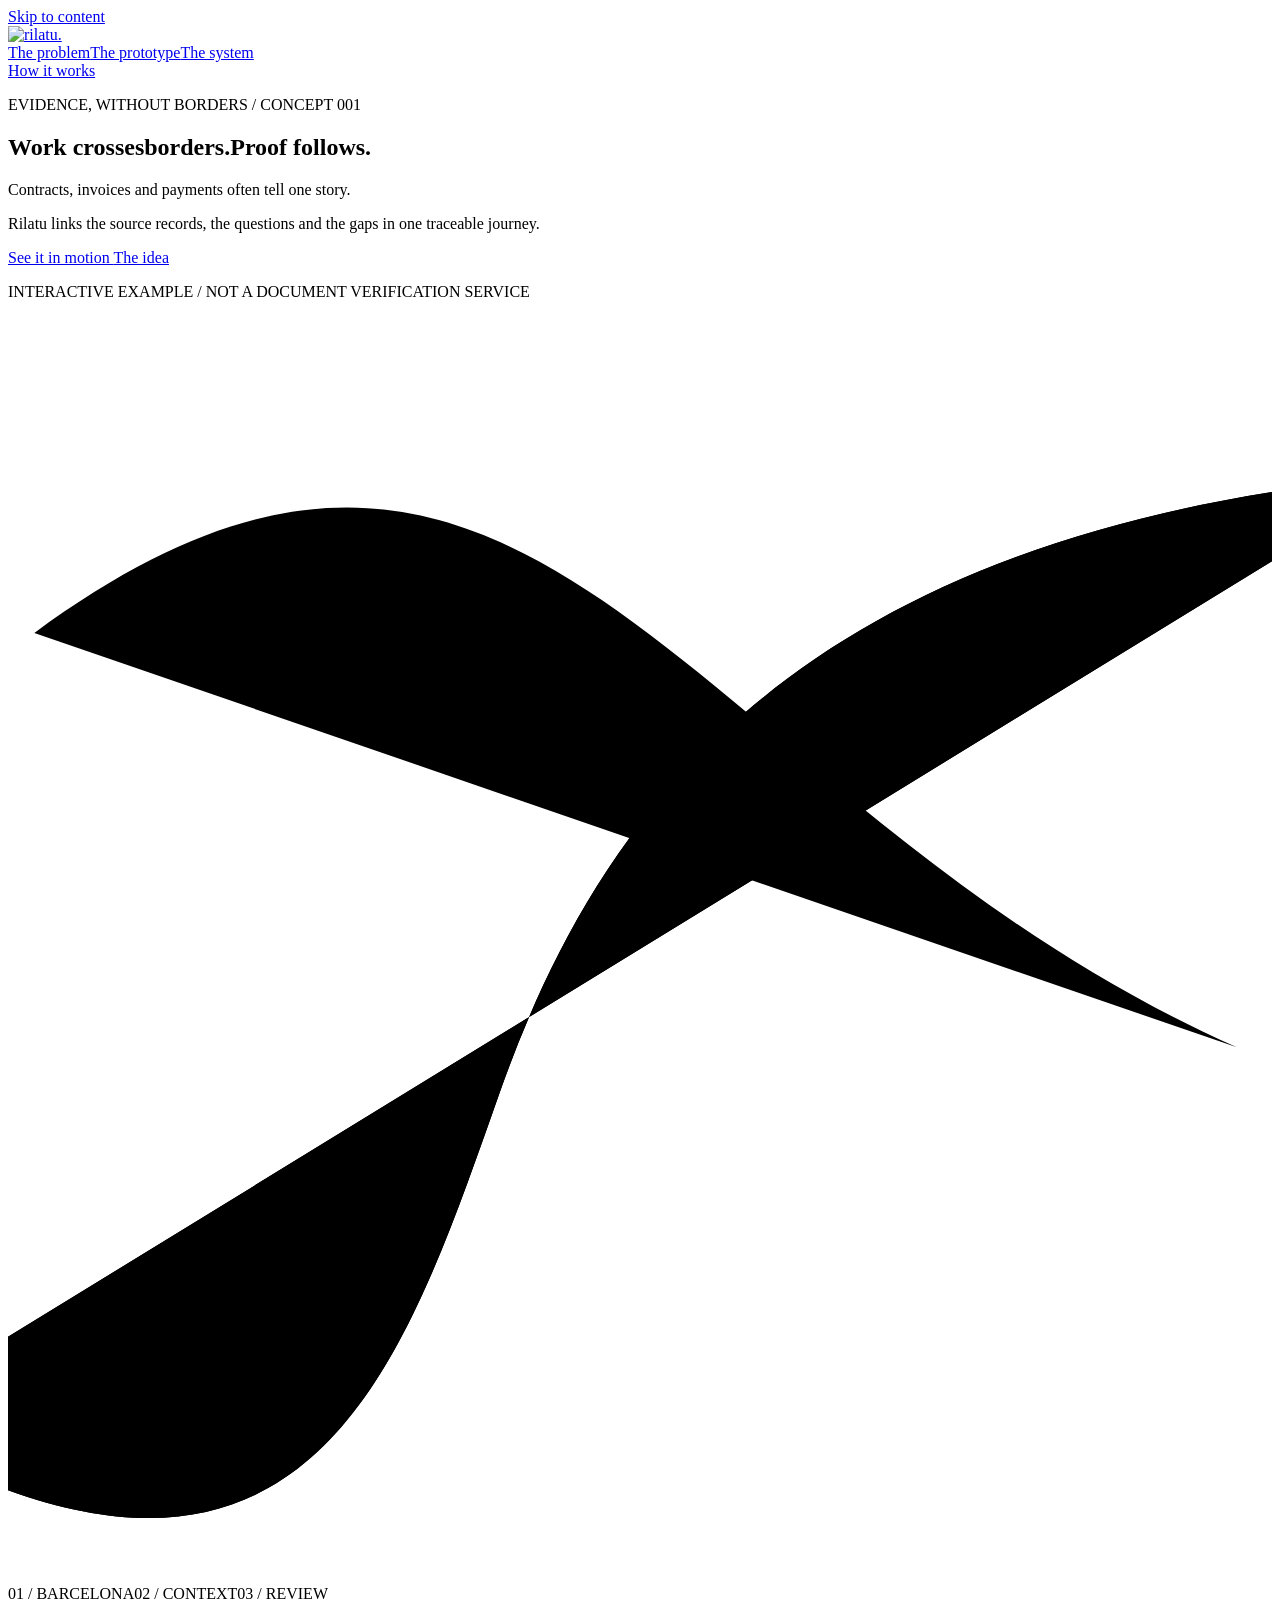
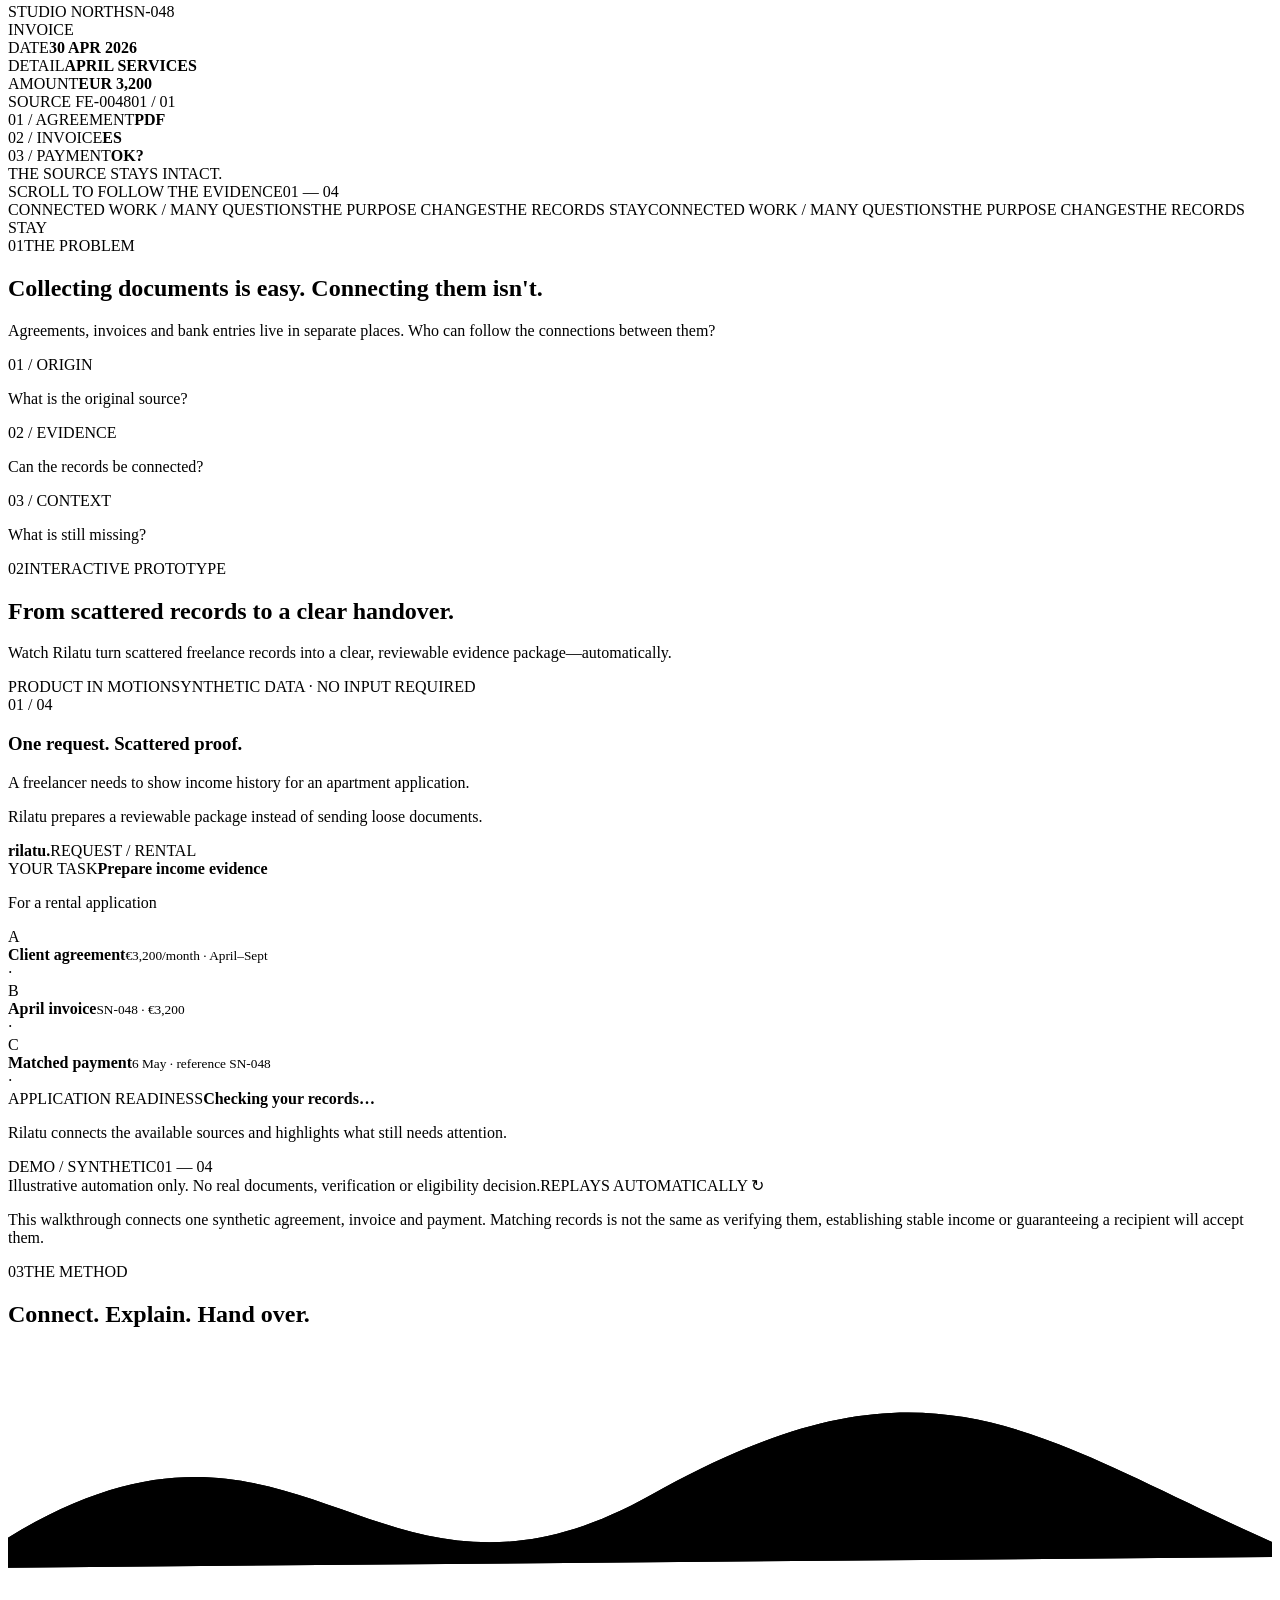
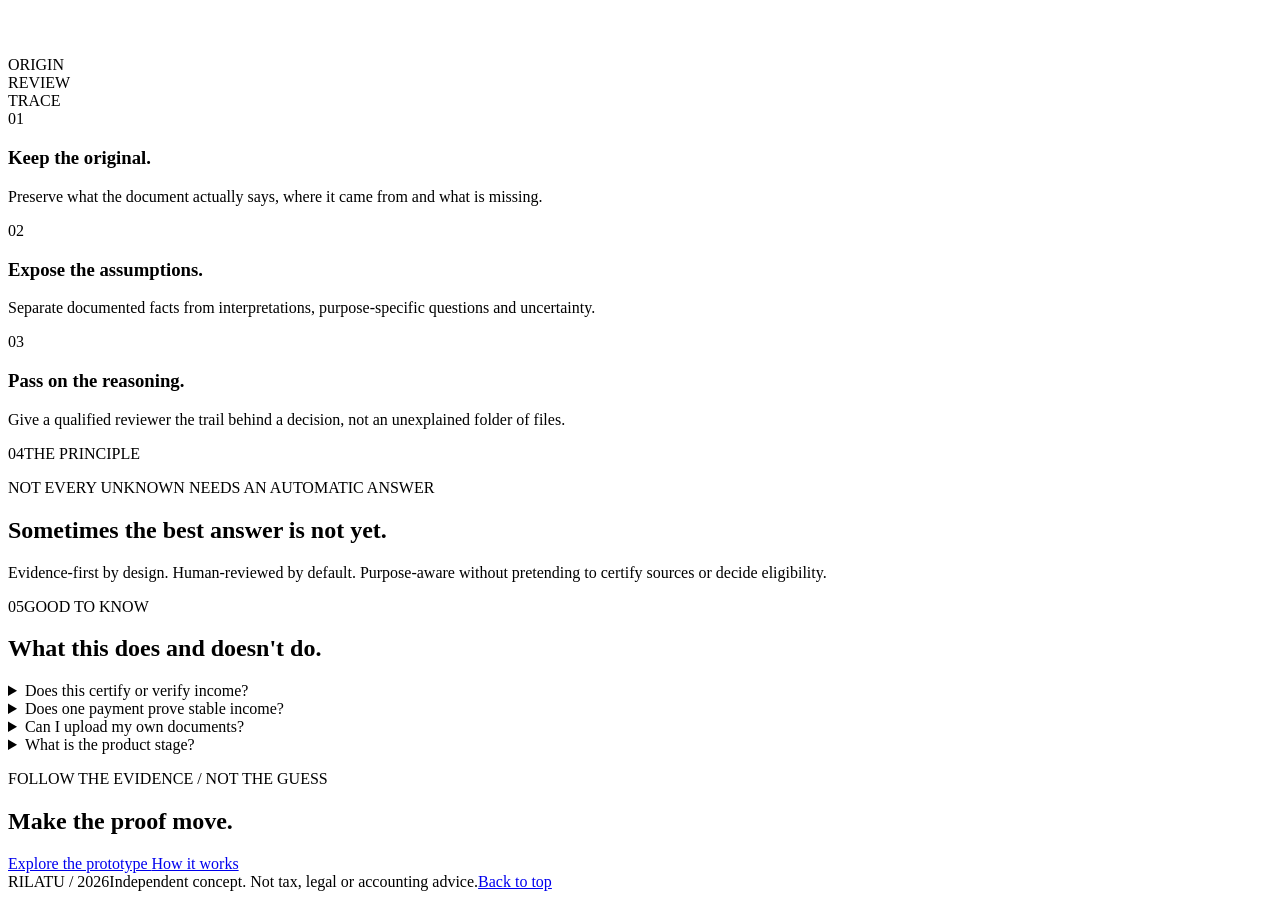
==== index.html @ 40eb8719 "Remove internal research wording from public-facing interface while retaining demo disclosures" ====
<!doctype html>
<html lang="en">
<head>
<meta charset="utf-8">
<meta name="viewport" content="width=device-width,initial-scale=1">
<meta name="theme-color" content="#f3eee6">
<meta name="description" content="Rilatu links a freelance contract, invoice and payment to the questions they can support. Explore an interactive, synthetic evidence journey.">
<meta name="color-scheme" content="light">
<meta property="og:type" content="website">
<meta property="og:title" content="Rilatu — Proof should travel.">
<meta property="og:description" content="Contracts, invoices and payments connect into one traceable work history.">
<meta property="og:image" content="https://dokarpov.github.io/rilatu/og-cover.svg?v=geometric-2">
<meta property="og:url" content="https://dokarpov.github.io/rilatu/">
<meta name="twitter:card" content="summary_large_image">
<link rel="canonical" href="https://dokarpov.github.io/rilatu/">
<link rel="icon" type="image/svg+xml" href="favicon.svg?v=geometric-2">
<link rel="manifest" href="site.webmanifest">
<link rel="preconnect" href="https://fonts.googleapis.com">
<link rel="preconnect" href="https://fonts.gstatic.com" crossorigin>
<link href="https://fonts.googleapis.com/css2?family=Archivo:wght@400;500;600;700;800;900&display=swap" rel="stylesheet">
<link rel="stylesheet" href="styles.css?v=vector-1"><link rel="stylesheet" href="film.css">
<script type="application/ld+json">{"@context":"https://schema.org","@type":"WebSite","name":"Rilatu","url":"https://dokarpov.github.io/rilatu/","inLanguage":"en","description":"Interactive synthetic example of connected freelance work evidence."}</script>
<script src="script.js?v=vector-1" defer></script><script src="film.js" defer></script>
<title>Rilatu — Proof should travel.</title>
</head>
<body>
<a class="skip" href="#main">Skip to content</a>
<header class="site-header" id="top">
  <div class="container nav-inner">
    <a class="wordmark" href="#top" aria-label="Rilatu home"><img class="brand-wordmark" src="rilatu-logo.svg?v=geometric-2" width="152" height="43" alt="rilatu." decoding="async"></a>
    <nav class="desktop-nav" aria-label="Main navigation"><a href="#problem">The problem</a><a href="#demo">The prototype</a><a href="#method">The system</a></nav>
    <a class="nav-cta" href="#method">How it works <span class="arrow-icon" aria-hidden="true"></span></a>
  </div>
</header>

<main id="main">
  <section class="hero" aria-labelledby="hero-title">
    <div class="container hero-inner">
      <div class="hero-copy">
        <p class="eyebrow"><span class="dash"></span> EVIDENCE, WITHOUT BORDERS / CONCEPT 001</p>
        <h1 id="hero-title"><span class="hero-line"><span>Work crosses</span></span><span class="hero-line"><span>borders.</span></span><span class="hero-line tone"><span>Proof follows.</span></span></h1>
        <div class="hero-deck">
          <p>Contracts, invoices and payments often tell one story.</p>
          <p>Rilatu links the source records, the questions and the gaps in one traceable journey.</p>
        </div>
        <div class="hero-actions"><a class="solid-link" href="#demo">See it in motion <span class="arrow-icon" aria-hidden="true"></span></a><a class="under-link" href="#problem">The idea <span class="arrow-icon" aria-hidden="true"></span></a></div>
        <p class="concept-note">INTERACTIVE EXAMPLE / NOT A DOCUMENT VERIFICATION SERVICE</p>
      </div>
      <div class="hero-flight" aria-label="Illustration of agreement, invoice and payment records linked along a route">
        <svg class="flight-vector" viewBox="0 0 720 720" preserveAspectRatio="xMidYMid meet" aria-hidden="true"><path class="ghost-path" d="M-80 630 C 170 775 224 600 280 442 S 447 120 800 90"/><path class="animated-path" d="M-80 630 C 170 775 224 600 280 442 S 447 120 800 90"/><path class="side-route" d="M15 180 C 300 -30 385 276 700 416"/></svg>
        <span class="flight-coord flight-coord-1">01 / BARCELONA</span><span class="flight-coord flight-coord-2">02 / CONTEXT</span><span class="flight-coord flight-coord-3">03 / REVIEW</span>
        <div class="flight-paper paper-main" aria-hidden="true"><div class="receipt-top"><span>STUDIO NORTH</span><span>SN-048</span></div><div class="receipt-heading">INVOICE</div><div class="receipt-row"><span>DATE</span><b>30 APR 2026</b></div><div class="receipt-row"><span>DETAIL</span><b>APRIL SERVICES</b></div><div class="receipt-row"><span>AMOUNT</span><b>EUR 3,200</b></div><div class="receipt-bottom"><span>SOURCE FE-0048</span><span>01 / 01</span></div></div>
        <div class="flight-paper paper-traveler traveler-a" aria-hidden="true"><span>01 / AGREEMENT</span><i></i><i></i><i></i><b>PDF</b></div>
        <div class="flight-paper paper-traveler traveler-b" aria-hidden="true"><span>02 / INVOICE</span><i></i><i></i><i></i><b>ES</b></div>
        <div class="flight-paper paper-traveler traveler-c" aria-hidden="true"><span>03 / PAYMENT</span><i></i><i></i><i></i><b>OK?</b></div>
        <span class="flight-label">THE SOURCE STAYS INTACT.</span>
      </div>
    </div>
    <div class="container hero-foot"><span>SCROLL TO FOLLOW THE EVIDENCE</span><span class="hero-scroll-signal" aria-hidden="true"><span></span></span><span>01 — 04</span></div>
  </section>

  <div class="ticker" aria-hidden="true"><div class="ticker-track"><span>CONNECTED WORK / MANY QUESTIONS</span><i></i><span>THE PURPOSE CHANGES</span><i></i><span>THE RECORDS STAY</span><i></i><span>CONNECTED WORK / MANY QUESTIONS</span><i></i><span>THE PURPOSE CHANGES</span><i></i><span>THE RECORDS STAY</span><i></i></div></div>

  <section class="problem section-pad container" id="problem" aria-labelledby="problem-title">
    <div class="section-index" data-reveal><span>01</span><span>THE PROBLEM</span></div>
    <div class="section-main">
      <h2 class="display" id="problem-title" data-reveal>Collecting documents is easy. <span>Connecting them isn't.</span></h2>
      <p class="problem-lead" data-reveal>Agreements, invoices and bank entries live in separate places. Who can follow the connections between them?</p>
      <div class="questions">
        <div class="question" data-reveal><span>01 / ORIGIN</span><p>What is the original source?</p><i></i></div>
        <div class="question" data-reveal><span>02 / EVIDENCE</span><p>Can the records be connected?</p><i></i></div>
        <div class="question" data-reveal><span>03 / CONTEXT</span><p>What is still missing?</p><i></i></div>
      </div>
    </div>
  </section>

  <section class="product" id="demo" aria-labelledby="demo-title">
    <div class="container">
      <div class="product-heading">
        <div class="section-index inverse" data-reveal><span>02</span><span>INTERACTIVE PROTOTYPE</span></div>
        <div><h2 class="display" id="demo-title" data-reveal>From scattered records to <span>a clear handover.</span></h2><p data-reveal>Watch Rilatu turn scattered freelance records into a clear, reviewable evidence package—automatically.</p></div>
      </div>

      <div class="rilatu-film" aria-label="Automatically animated product demonstration">
      <div class="rilatu-film-top"><span class="rilatu-live"><i></i> PRODUCT IN MOTION</span><span>SYNTHETIC DATA · NO INPUT REQUIRED</span></div>
      <div class="rilatu-film-grid"><div class="rilatu-film-copy"><span class="rilatu-overline" id="filmCounter">01 / 04</span><h3 id="filmHeading">One request. Scattered proof.</h3><p id="filmNarrative">A freelancer needs to show income history for an apartment application.</p><div class="rilatu-film-progress" aria-hidden="true"><i></i><i></i><i></i><i></i></div><p class="rilatu-film-caption" id="filmCaption">Rilatu prepares a reviewable package instead of sending loose documents.</p></div>
      <div class="rilatu-device"><div class="rilatu-device-bar"><b>rilatu<span>.</span></b><span id="filmScreen">REQUEST / RENTAL</span><i></i></div><div class="rilatu-device-body">
      <div class="rilatu-device-intro"><span id="filmKicker">YOUR TASK</span><strong id="filmTitle">Prepare income evidence</strong><p id="filmSub">For a rental application</p></div>
      <div class="rilatu-film-docs">
      <div class="rilatu-film-doc" data-doc="agreement"><span class="rilatu-doc-symbol">A</span><div><strong>Client agreement</strong><small>€3,200/month · April–Sept</small></div><em>·</em></div>
      <div class="rilatu-film-doc" data-doc="invoice"><span class="rilatu-doc-symbol">B</span><div><strong>April invoice</strong><small>SN-048 · €3,200</small></div><em>·</em></div>
      <div class="rilatu-film-doc" data-doc="payment"><span class="rilatu-doc-symbol">C</span><div><strong>Matched payment</strong><small>6 May · reference SN-048</small></div><em>·</em></div></div>
      <div class="rilatu-film-outcome"><span id="filmResultKicker">APPLICATION READINESS</span><strong id="filmResultTitle">Checking your records…</strong><p id="filmResultText">Rilatu connects the available sources and highlights what still needs attention.</p></div><div class="rilatu-device-footer"><span>DEMO / SYNTHETIC</span><span id="filmDeviceStep">01 — 04</span></div></div></div></div>
      <div class="rilatu-film-bottom"><span>Illustrative automation only. No real documents, verification or eligibility decision.</span><span>REPLAYS AUTOMATICALLY ↻</span></div></div>
      <div class="rilatu-film-legacy" hidden>
      <div class="workspace" data-reveal data-step="1">
        <div class="workspace-top"><span><span class="status-dot"></span> RILATU / EVIDENCE WORKSPACE</span><span>EXAMPLE RECORD / FE-0048</span></div>
        <div class="guided-head" aria-label="Interactive demo progress">
          <p class="guided-kicker"><span id="guidedCount">01 / 03</span> &middot; An example, not verified evidence</p>
          <h3 id="stepTitle" tabindex="-1">What do you need to prove?</h3>
          <p id="stepDesc">Choose a purpose to begin. We'll show one decision at a time.</p>
          <div class="guided-progress" aria-hidden="true"><span data-step-marker="1" class="is-current">Choose</span><span data-step-marker="2">Inspect</span><span data-step-marker="3">Review</span></div>
        </div>
        <div class="workspace-body">
          <div class="source-panel">
            <div class="small-label"><span>01 / CONNECTED SOURCES</span><span class="unchanged-label">UNCHANGED IN EVERY VIEW</span></div>
            <p class="panel-explainer">Three records tell one work story. Select any record to inspect its role.</p>
            <div class="record-stack" id="sourceSheet" aria-label="Three source records connected in a sample evidence chain">
              <button type="button" class="record is-inspected" data-record="contract" aria-pressed="true"><span class="record-index">01 / AGREEMENT</span><span class="record-title">Client retainer</span><span class="record-meta">Studio North · April–September 2026</span><strong>€3,200 / month</strong><span class="record-stamp">SOURCE A</span></button>
              <button type="button" class="record" data-record="invoice" aria-pressed="false"><span class="record-index">02 / INVOICE</span><span class="record-title">Work billed</span><span class="record-meta">SN-048 · April 2026</span><strong>€3,200</strong><span class="record-stamp">SOURCE B</span></button>
              <button type="button" class="record" data-record="payment" aria-pressed="false"><span class="record-index">03 / PAYMENT</span><span class="record-title">Transfer recorded</span><span class="record-meta">Reference SN-048 · 06 May 2026</span><strong>€3,200</strong><span class="record-stamp">SOURCE C</span></button>
            </div>
            <div class="record-inspector" id="recordInspector" aria-live="polite"><span id="recordInspectLabel">AGREEMENT / FACT</span><p id="recordInspectText">A sample agreement states a monthly retainer. It does not prove every month was paid.</p></div>
            <p class="source-assurance"><span class="assurance-symbol" aria-hidden="true"></span>Amount and reference match in this sample; authenticity is not verified.</p>
          </div>
          <div class="review-panel">
            <div class="small-label"><span>02 / CHOOSE THE PURPOSE</span><span id="reviewCode">01 / INCOME</span></div>
            <p class="panel-explainer review-instruction">The sources stay the same. A different purpose requires a different explanation.</p>
            <div class="countries" role="group" aria-label="Choose evidence purpose">
              <button type="button" class="country is-active" data-country="income" aria-pressed="true"><small>01</small>Income</button>
              <button type="button" class="country" data-country="rental" aria-pressed="false"><small>02</small>Rental</button>
              <button type="button" class="country" data-country="residency" aria-pressed="false"><small>03</small>Residency</button>
              <div class="country-indicator" aria-hidden="true"><i id="countryIndicator"></i></div>
            </div>
            <div class="review-dynamic" id="reviewDynamic" aria-live="polite" aria-atomic="true">
              <p class="context-label" id="interpretationSubtitle">PURPOSE / INCOME SUMMARY · ILLUSTRATIVE</p>
              <h3 id="interpretationTitle">Three records. One traceable payment.</h3>
              <dl class="review-results">
                <div><dt>What we know</dt><dd id="mappingText">An agreement, an April invoice and one linked payment of €3,200</dd></div>
                <div><dt>What to check</dt><dd id="checkText">Identity, source authenticity and consistency</dd></div>
                <div><dt>What's missing</dt><dd id="missingText">Additional periods and independent verification</dd></div>
              </dl>
              <div class="review-outcome" id="reviewOutcome"><span class="outcome-mark" aria-hidden="true"></span><div><span>CURRENT STATUS</span><strong>Linked, not certified</strong><p id="nextAction">Match additional months and check authenticity before claiming regular income.</p></div></div>
              <p class="interpretation-note" id="interpretationNote">An illustrative link, not a verified income report.</p>
            </div>
            <p class="journey-nudge" id="journeyNudge" role="status" aria-live="polite"><span>YOUR NEXT STEP</span> Open the evidence trail to see which records support this review.</p>
            <div class="review-buttons"><button type="button" class="review-button" id="trailToggle" aria-expanded="false" aria-controls="evidenceTrail">View evidence trail <span class="line-chevron" aria-hidden="true"></span></button><button type="button" class="review-button strong-button" id="exportButton">Export sample JSON <span class="arrow-icon" aria-hidden="true"></span></button></div>
            <p class="export-feedback" id="exportFeedback" role="status" aria-live="polite"></p>
            <div class="evidence-trail" id="evidenceTrail" hidden><p>03 / TRACE WHAT IS KNOWN</p><ol><li><b>Agreement</b> Monthly retainer in a sample agreement</li><li><b>Invoice</b> €3,200 billed for April; SN-048</li><li><b>Payment</b> €3,200, matching reference SN-048</li><li><b>Purpose</b> <span id="trailContext">Income summary / sample</span></li><li><b>Gap</b> <span id="trailGap">Only one month of payment evidence</span></li><li><b>Status</b> Illustrative match; independent checks required</li></ol></div>
          </div>
        </div>
        <div class="guided-actions" aria-label="Demo navigation">
          <button type="button" id="demoBack" class="guided-back" hidden>Back</button>
          <button type="button" id="demoNext" class="guided-next" hidden>See the review <span aria-hidden="true">&rarr;</span></button>
        </div>
        <div class="workspace-foot"><span>LINKED DOES NOT MEAN INDEPENDENTLY VERIFIED.</span><span>NO UPLOADS / NO BACKEND</span></div>
      </div>
      </div>
      <p class="demo-caveat" data-reveal>This walkthrough connects one synthetic agreement, invoice and payment. Matching records is not the same as verifying them, establishing stable income or guaranteeing a recipient will accept them.</p>
    </div>
  </section>

  <section class="method section-pad container" id="method" aria-labelledby="method-title">
    <div class="section-index" data-reveal><span>03</span><span>THE METHOD</span></div>
    <div class="section-main">
      <h2 class="display" id="method-title" data-reveal>Connect. Explain. <span>Hand over.</span></h2>
      <div class="handoff" aria-hidden="true"><svg viewBox="0 0 1120 270" preserveAspectRatio="none"><path class="handoff-quiet" d="M-40 195C254-18 312 275 570 130S915 85 1150 185"/><path class="handoff-live" d="M-40 195C254-18 312 275 570 130S915 85 1150 185"/></svg><div class="handoff-doc hd-one"><span>ORIGIN</span><i></i><i></i></div><div class="handoff-doc hd-two"><span>REVIEW</span><i></i><i></i></div><div class="handoff-doc hd-three"><span>TRACE</span><i></i><i></i></div></div>
      <div class="steps"><article data-reveal><span>01</span><h3>Keep the original.</h3><p>Preserve what the document actually says, where it came from and what is missing.</p></article><article data-reveal><span>02</span><h3>Expose the assumptions.</h3><p>Separate documented facts from interpretations, purpose-specific questions and uncertainty.</p></article><article data-reveal><span>03</span><h3>Pass on the reasoning.</h3><p>Give a qualified reviewer the trail behind a decision, not an unexplained folder of files.</p></article></div>
    </div>
  </section>

  <section class="statement"><div class="container statement-inner"><div class="section-index inverse"><span>04</span><span>THE PRINCIPLE</span></div><div><p class="statement-pre">NOT EVERY UNKNOWN NEEDS AN AUTOMATIC ANSWER</p><h2 data-reveal>Sometimes the best answer is <span>not yet.</span></h2><p>Evidence-first by design. Human-reviewed by default. Purpose-aware without pretending to certify sources or decide eligibility.</p></div></div><div class="statement-curve" aria-hidden="true"></div></section>

  <section class="faq section-pad container" id="faq" aria-labelledby="faq-title"><div class="section-index"><span>05</span><span>GOOD TO KNOW</span></div><div class="section-main"><h2 class="display" id="faq-title" data-reveal>What this <span>does and doesn't do.</span></h2><div class="faq-items"><details><summary>Does this certify or verify income?<span class="faq-plus" aria-hidden="true"></span></summary><p>No. This demonstration only links synthetic records. It does not authenticate files, certify income or guarantee acceptance.</p></details><details><summary>Does one payment prove stable income?<span class="faq-plus" aria-hidden="true"></span></summary><p>No. One matched payment is evidence for one period, not proof of income continuity. More history and independent verification would be needed.</p></details><details><summary>Can I upload my own documents?<span class="faq-plus" aria-hidden="true"></span></summary><p>No. Everything on this page uses synthetic examples in your browser; there is no backend or personal document storage.</p></details><details><summary>What is the product stage?<span class="faq-plus" aria-hidden="true"></span></summary><p>Interactive research concept. The next milestone is validating source-linking and evidence-review workflows with freelancers and the people receiving their documents.</p></details></div></div></section>

  <section class="closing" id="contact"><div class="container closing-inner"><p>FOLLOW THE EVIDENCE / NOT THE GUESS</p><h2 data-reveal>Make the proof <span>move.</span></h2><div class="closing-actions"><a href="#demo" class="closing-primary">Explore the prototype <span class="arrow-icon" aria-hidden="true"></span></a><a href="#method">How it works <span class="arrow-icon" aria-hidden="true"></span></a></div></div></section>
</main>
<footer class="footer"><div class="container footer-inner"><span>RILATU / 2026</span><span>Independent concept. Not tax, legal or accounting advice.</span><a href="#top">Back to top</a></div></footer>
</body>
</html>
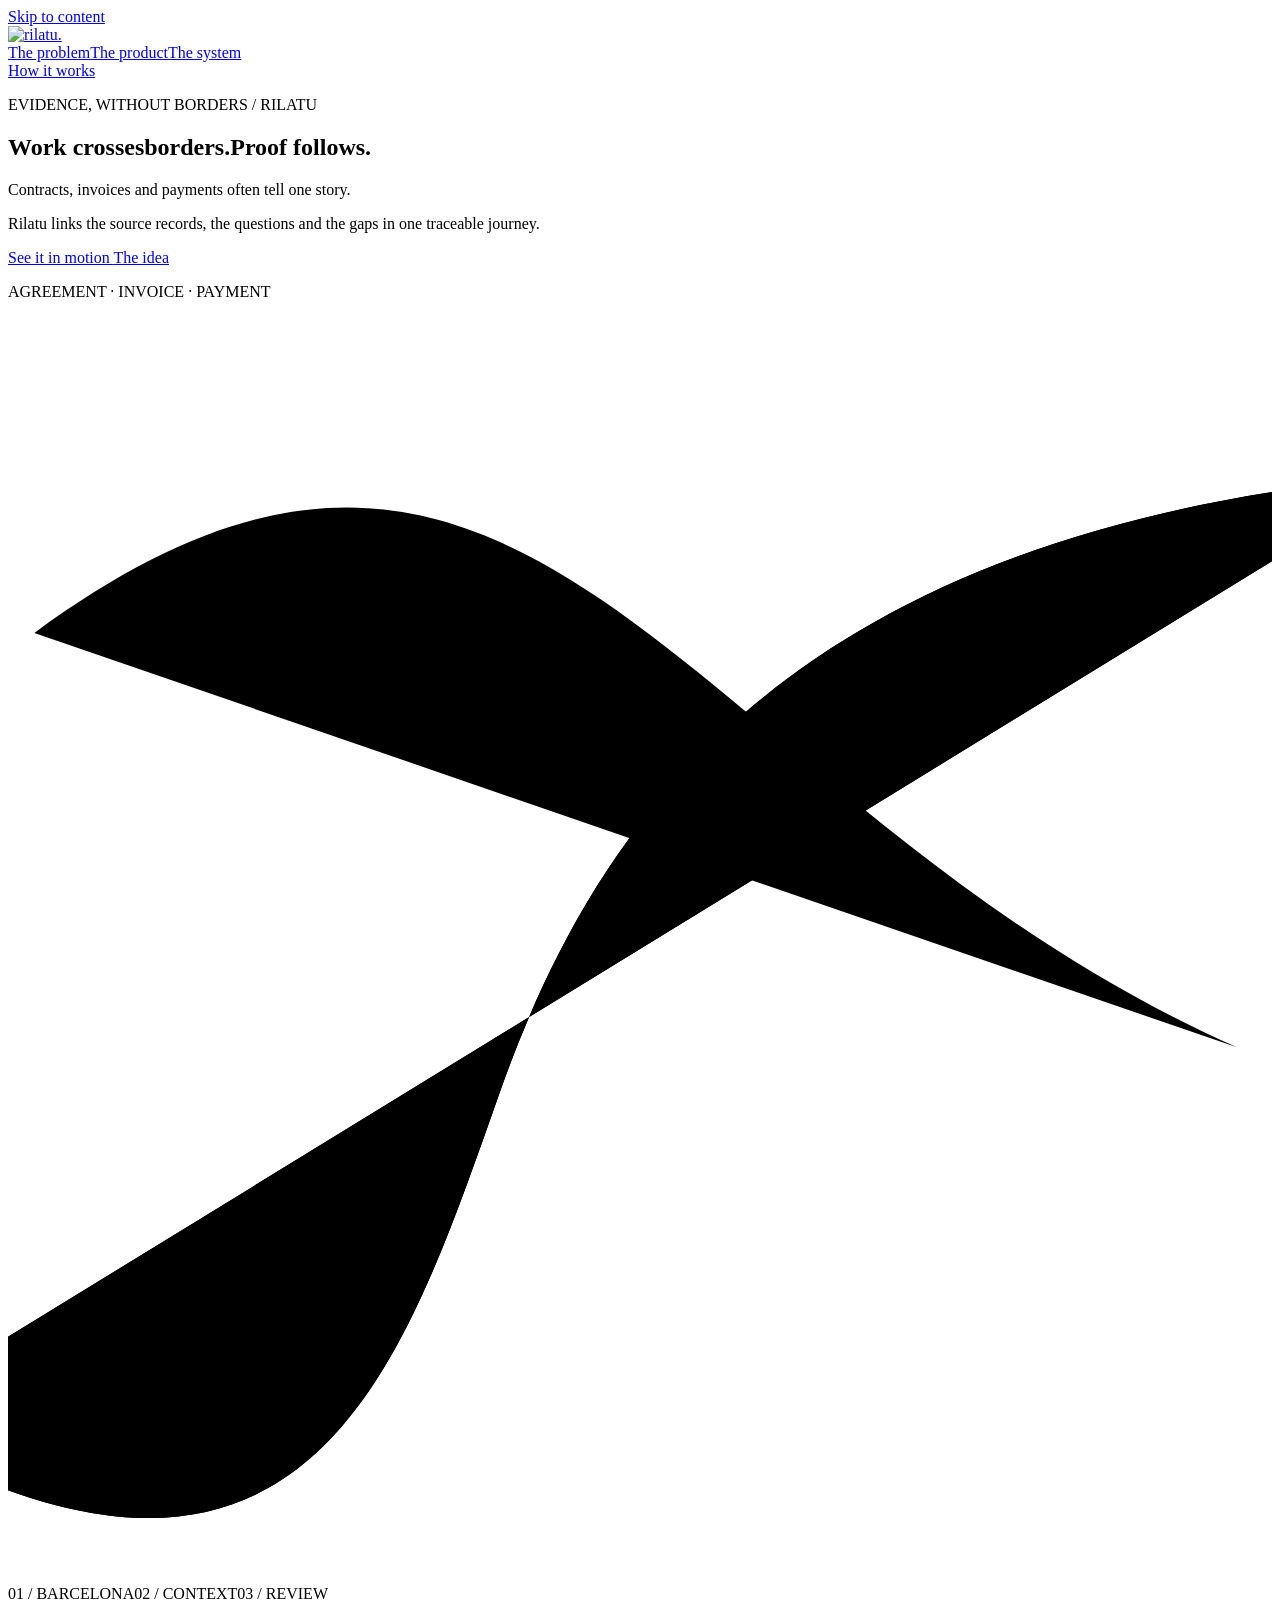
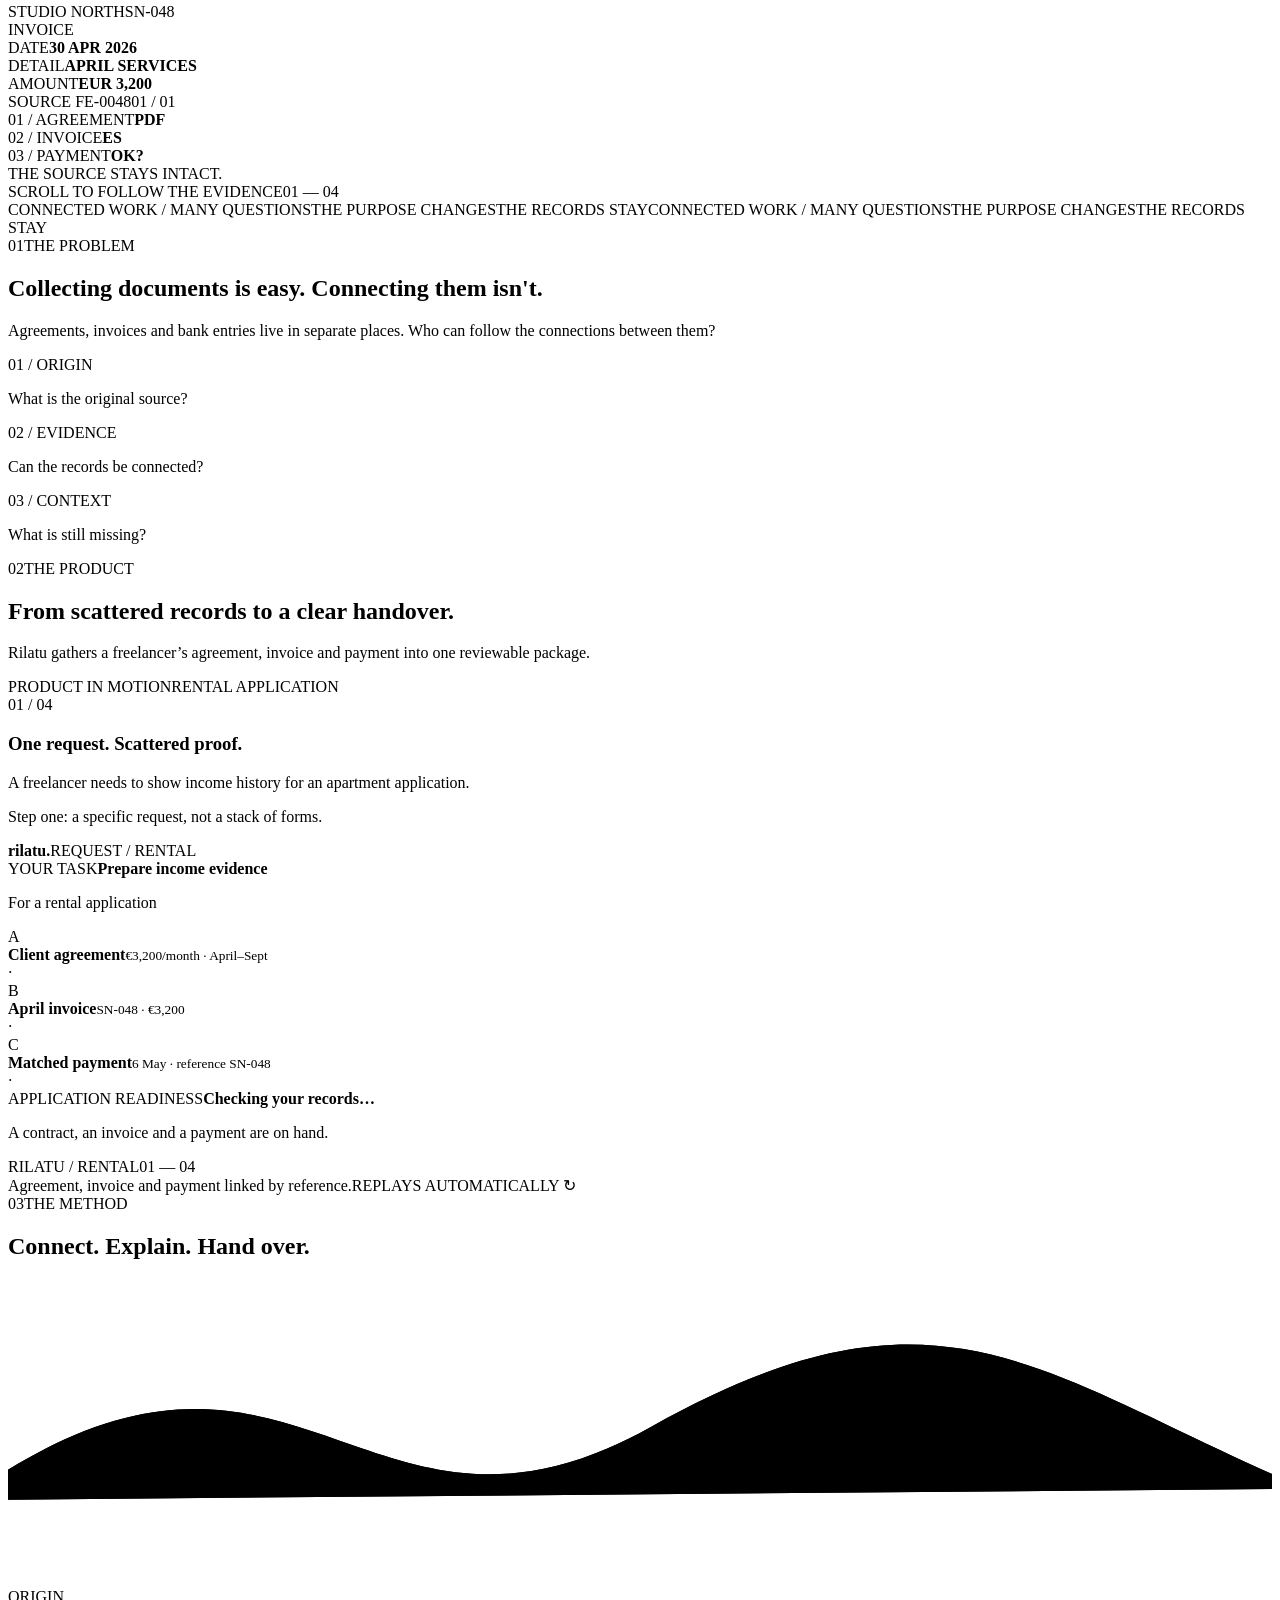
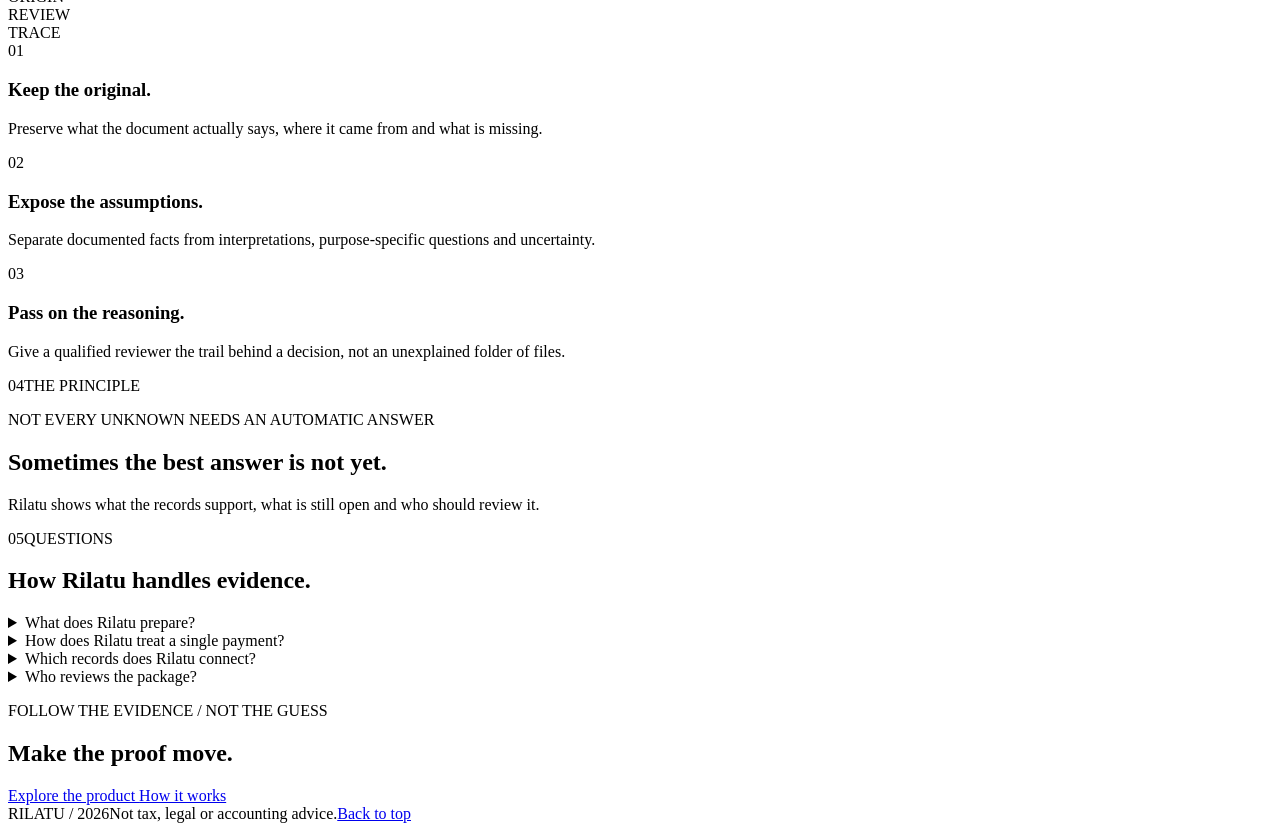
==== commit 474e8292: "Describe Rilatu by what it does, without stage notes Rewrite README, site copy and walkthrough texts" ====
--- a/index.html
+++ b/index.html
@@ -4,7 +4,7 @@
 <meta charset="utf-8">
 <meta name="viewport" content="width=device-width,initial-scale=1">
 <meta name="theme-color" content="#f3eee6">
-<meta name="description" content="Rilatu links a freelance contract, invoice and payment to the questions they can support. Explore an interactive, synthetic evidence journey.">
+<meta name="description" content="Rilatu links a freelance contract, invoice and payment to the questions they can support. Follow one evidence journey from agreement to payment.">
 <meta name="color-scheme" content="light">
 <meta property="og:type" content="website">
 <meta property="og:title" content="Rilatu — Proof should travel.">
@@ -19,7 +19,7 @@
 <link rel="preconnect" href="https://fonts.gstatic.com" crossorigin>
 <link href="https://fonts.googleapis.com/css2?family=Archivo:wght@400;500;600;700;800;900&display=swap" rel="stylesheet">
 <link rel="stylesheet" href="styles.css?v=vector-1"><link rel="stylesheet" href="film.css">
-<script type="application/ld+json">{"@context":"https://schema.org","@type":"WebSite","name":"Rilatu","url":"https://dokarpov.github.io/rilatu/","inLanguage":"en","description":"Interactive synthetic example of connected freelance work evidence."}</script>
+<script type="application/ld+json">{"@context":"https://schema.org","@type":"WebSite","name":"Rilatu","url":"https://dokarpov.github.io/rilatu/","inLanguage":"en","description":"Connected freelance work evidence: agreement, invoice and payment."}</script>
 <script src="script.js?v=vector-1" defer></script><script src="film.js" defer></script>
 <title>Rilatu — Proof should travel.</title>
 </head>
@@ -28,7 +28,7 @@
 <header class="site-header" id="top">
   <div class="container nav-inner">
     <a class="wordmark" href="#top" aria-label="Rilatu home"><img class="brand-wordmark" src="rilatu-logo.svg?v=geometric-2" width="152" height="43" alt="rilatu." decoding="async"></a>
-    <nav class="desktop-nav" aria-label="Main navigation"><a href="#problem">The problem</a><a href="#demo">The prototype</a><a href="#method">The system</a></nav>
+    <nav class="desktop-nav" aria-label="Main navigation"><a href="#problem">The problem</a><a href="#demo">The product</a><a href="#method">The system</a></nav>
     <a class="nav-cta" href="#method">How it works <span class="arrow-icon" aria-hidden="true"></span></a>
   </div>
 </header>
@@ -37,14 +37,14 @@
   <section class="hero" aria-labelledby="hero-title">
     <div class="container hero-inner">
       <div class="hero-copy">
-        <p class="eyebrow"><span class="dash"></span> EVIDENCE, WITHOUT BORDERS / CONCEPT 001</p>
+        <p class="eyebrow"><span class="dash"></span> EVIDENCE, WITHOUT BORDERS / RILATU</p>
         <h1 id="hero-title"><span class="hero-line"><span>Work crosses</span></span><span class="hero-line"><span>borders.</span></span><span class="hero-line tone"><span>Proof follows.</span></span></h1>
         <div class="hero-deck">
           <p>Contracts, invoices and payments often tell one story.</p>
           <p>Rilatu links the source records, the questions and the gaps in one traceable journey.</p>
         </div>
         <div class="hero-actions"><a class="solid-link" href="#demo">See it in motion <span class="arrow-icon" aria-hidden="true"></span></a><a class="under-link" href="#problem">The idea <span class="arrow-icon" aria-hidden="true"></span></a></div>
-        <p class="concept-note">INTERACTIVE EXAMPLE / NOT A DOCUMENT VERIFICATION SERVICE</p>
+        <p class="concept-note">AGREEMENT · INVOICE · PAYMENT</p>
       </div>
       <div class="hero-flight" aria-label="Illustration of agreement, invoice and payment records linked along a route">
         <svg class="flight-vector" viewBox="0 0 720 720" preserveAspectRatio="xMidYMid meet" aria-hidden="true"><path class="ghost-path" d="M-80 630 C 170 775 224 600 280 442 S 447 120 800 90"/><path class="animated-path" d="M-80 630 C 170 775 224 600 280 442 S 447 120 800 90"/><path class="side-route" d="M15 180 C 300 -30 385 276 700 416"/></svg>
@@ -77,26 +77,26 @@
   <section class="product" id="demo" aria-labelledby="demo-title">
     <div class="container">
       <div class="product-heading">
-        <div class="section-index inverse" data-reveal><span>02</span><span>INTERACTIVE PROTOTYPE</span></div>
-        <div><h2 class="display" id="demo-title" data-reveal>From scattered records to <span>a clear handover.</span></h2><p data-reveal>Watch Rilatu turn scattered freelance records into a clear, reviewable evidence package—automatically.</p></div>
+        <div class="section-index inverse" data-reveal><span>02</span><span>THE PRODUCT</span></div>
+        <div><h2 class="display" id="demo-title" data-reveal>From scattered records to <span>a clear handover.</span></h2><p data-reveal>Rilatu gathers a freelancer’s agreement, invoice and payment into one reviewable package.</p></div>
       </div>
 
-      <div class="rilatu-film" aria-label="Automatically animated product demonstration">
-      <div class="rilatu-film-top"><span class="rilatu-live"><i></i> PRODUCT IN MOTION</span><span>SYNTHETIC DATA · NO INPUT REQUIRED</span></div>
-      <div class="rilatu-film-grid"><div class="rilatu-film-copy"><span class="rilatu-overline" id="filmCounter">01 / 04</span><h3 id="filmHeading">One request. Scattered proof.</h3><p id="filmNarrative">A freelancer needs to show income history for an apartment application.</p><div class="rilatu-film-progress" aria-hidden="true"><i></i><i></i><i></i><i></i></div><p class="rilatu-film-caption" id="filmCaption">Rilatu prepares a reviewable package instead of sending loose documents.</p></div>
+      <div class="rilatu-film" aria-label="Animated product walkthrough">
+      <div class="rilatu-film-top"><span class="rilatu-live"><i></i> PRODUCT IN MOTION</span><span>RENTAL APPLICATION</span></div>
+      <div class="rilatu-film-grid"><div class="rilatu-film-copy"><span class="rilatu-overline" id="filmCounter">01 / 04</span><h3 id="filmHeading">One request. Scattered proof.</h3><p id="filmNarrative">A freelancer needs to show income history for an apartment application.</p><div class="rilatu-film-progress" aria-hidden="true"><i></i><i></i><i></i><i></i></div><p class="rilatu-film-caption" id="filmCaption">Rilatu turns loose documents into one reviewable package.</p></div>
       <div class="rilatu-device"><div class="rilatu-device-bar"><b>rilatu<span>.</span></b><span id="filmScreen">REQUEST / RENTAL</span><i></i></div><div class="rilatu-device-body">
       <div class="rilatu-device-intro"><span id="filmKicker">YOUR TASK</span><strong id="filmTitle">Prepare income evidence</strong><p id="filmSub">For a rental application</p></div>
       <div class="rilatu-film-docs">
       <div class="rilatu-film-doc" data-doc="agreement"><span class="rilatu-doc-symbol">A</span><div><strong>Client agreement</strong><small>€3,200/month · April–Sept</small></div><em>·</em></div>
       <div class="rilatu-film-doc" data-doc="invoice"><span class="rilatu-doc-symbol">B</span><div><strong>April invoice</strong><small>SN-048 · €3,200</small></div><em>·</em></div>
       <div class="rilatu-film-doc" data-doc="payment"><span class="rilatu-doc-symbol">C</span><div><strong>Matched payment</strong><small>6 May · reference SN-048</small></div><em>·</em></div></div>
-      <div class="rilatu-film-outcome"><span id="filmResultKicker">APPLICATION READINESS</span><strong id="filmResultTitle">Checking your records…</strong><p id="filmResultText">Rilatu connects the available sources and highlights what still needs attention.</p></div><div class="rilatu-device-footer"><span>DEMO / SYNTHETIC</span><span id="filmDeviceStep">01 — 04</span></div></div></div></div>
-      <div class="rilatu-film-bottom"><span>Illustrative automation only. No real documents, verification or eligibility decision.</span><span>REPLAYS AUTOMATICALLY ↻</span></div></div>
+      <div class="rilatu-film-outcome"><span id="filmResultKicker">APPLICATION READINESS</span><strong id="filmResultTitle">Checking your records…</strong><p id="filmResultText">Rilatu connects the available sources and highlights what still needs attention.</p></div><div class="rilatu-device-footer"><span>RILATU / RENTAL</span><span id="filmDeviceStep">01 — 04</span></div></div></div></div>
+      <div class="rilatu-film-bottom"><span>Agreement, invoice and payment linked by reference.</span><span>REPLAYS AUTOMATICALLY ↻</span></div></div>
       <div class="rilatu-film-legacy" hidden>
       <div class="workspace" data-reveal data-step="1">
         <div class="workspace-top"><span><span class="status-dot"></span> RILATU / EVIDENCE WORKSPACE</span><span>EXAMPLE RECORD / FE-0048</span></div>
-        <div class="guided-head" aria-label="Interactive demo progress">
-          <p class="guided-kicker"><span id="guidedCount">01 / 03</span> &middot; An example, not verified evidence</p>
+        <div class="guided-head" aria-label="Guided review progress">
+          <p class="guided-kicker"><span id="guidedCount">01 / 03</span> &middot; One work story</p>
           <h3 id="stepTitle" tabindex="-1">What do you need to prove?</h3>
           <p id="stepDesc">Choose a purpose to begin. We'll show one decision at a time.</p>
           <div class="guided-progress" aria-hidden="true"><span data-step-marker="1" class="is-current">Choose</span><span data-step-marker="2">Inspect</span><span data-step-marker="3">Review</span></div>
@@ -105,13 +105,13 @@
           <div class="source-panel">
             <div class="small-label"><span>01 / CONNECTED SOURCES</span><span class="unchanged-label">UNCHANGED IN EVERY VIEW</span></div>
             <p class="panel-explainer">Three records tell one work story. Select any record to inspect its role.</p>
-            <div class="record-stack" id="sourceSheet" aria-label="Three source records connected in a sample evidence chain">
+            <div class="record-stack" id="sourceSheet" aria-label="Three source records connected in one evidence chain">
               <button type="button" class="record is-inspected" data-record="contract" aria-pressed="true"><span class="record-index">01 / AGREEMENT</span><span class="record-title">Client retainer</span><span class="record-meta">Studio North · April–September 2026</span><strong>€3,200 / month</strong><span class="record-stamp">SOURCE A</span></button>
               <button type="button" class="record" data-record="invoice" aria-pressed="false"><span class="record-index">02 / INVOICE</span><span class="record-title">Work billed</span><span class="record-meta">SN-048 · April 2026</span><strong>€3,200</strong><span class="record-stamp">SOURCE B</span></button>
               <button type="button" class="record" data-record="payment" aria-pressed="false"><span class="record-index">03 / PAYMENT</span><span class="record-title">Transfer recorded</span><span class="record-meta">Reference SN-048 · 06 May 2026</span><strong>€3,200</strong><span class="record-stamp">SOURCE C</span></button>
             </div>
-            <div class="record-inspector" id="recordInspector" aria-live="polite"><span id="recordInspectLabel">AGREEMENT / FACT</span><p id="recordInspectText">A sample agreement states a monthly retainer. It does not prove every month was paid.</p></div>
-            <p class="source-assurance"><span class="assurance-symbol" aria-hidden="true"></span>Amount and reference match in this sample; authenticity is not verified.</p>
+            <div class="record-inspector" id="recordInspector" aria-live="polite"><span id="recordInspectLabel">AGREEMENT / FACT</span><p id="recordInspectText">The agreement sets a monthly retainer. Each month is confirmed by its own payment.</p></div>
+            <p class="source-assurance"><span class="assurance-symbol" aria-hidden="true"></span>Amount and reference match across the invoice and the payment.</p>
           </div>
           <div class="review-panel">
             <div class="small-label"><span>02 / CHOOSE THE PURPOSE</span><span id="reviewCode">01 / INCOME</span></div>
@@ -123,30 +123,29 @@
               <div class="country-indicator" aria-hidden="true"><i id="countryIndicator"></i></div>
             </div>
             <div class="review-dynamic" id="reviewDynamic" aria-live="polite" aria-atomic="true">
-              <p class="context-label" id="interpretationSubtitle">PURPOSE / INCOME SUMMARY · ILLUSTRATIVE</p>
+              <p class="context-label" id="interpretationSubtitle">PURPOSE / INCOME SUMMARY</p>
               <h3 id="interpretationTitle">Three records. One traceable payment.</h3>
               <dl class="review-results">
                 <div><dt>What we know</dt><dd id="mappingText">An agreement, an April invoice and one linked payment of €3,200</dd></div>
                 <div><dt>What to check</dt><dd id="checkText">Identity, source authenticity and consistency</dd></div>
                 <div><dt>What's missing</dt><dd id="missingText">Additional periods and independent verification</dd></div>
               </dl>
-              <div class="review-outcome" id="reviewOutcome"><span class="outcome-mark" aria-hidden="true"></span><div><span>CURRENT STATUS</span><strong>Linked, not certified</strong><p id="nextAction">Match additional months and check authenticity before claiming regular income.</p></div></div>
-              <p class="interpretation-note" id="interpretationNote">An illustrative link, not a verified income report.</p>
+              <div class="review-outcome" id="reviewOutcome"><span class="outcome-mark" aria-hidden="true"></span><div><span>CURRENT STATUS</span><strong>Linked to sources</strong><p id="nextAction">Add the following months to show regular income.</p></div></div>
+              <p class="interpretation-note" id="interpretationNote">One billed month is linked to one payment.</p>
             </div>
             <p class="journey-nudge" id="journeyNudge" role="status" aria-live="polite"><span>YOUR NEXT STEP</span> Open the evidence trail to see which records support this review.</p>
-            <div class="review-buttons"><button type="button" class="review-button" id="trailToggle" aria-expanded="false" aria-controls="evidenceTrail">View evidence trail <span class="line-chevron" aria-hidden="true"></span></button><button type="button" class="review-button strong-button" id="exportButton">Export sample JSON <span class="arrow-icon" aria-hidden="true"></span></button></div>
+            <div class="review-buttons"><button type="button" class="review-button" id="trailToggle" aria-expanded="false" aria-controls="evidenceTrail">View evidence trail <span class="line-chevron" aria-hidden="true"></span></button><button type="button" class="review-button strong-button" id="exportButton">Export JSON <span class="arrow-icon" aria-hidden="true"></span></button></div>
             <p class="export-feedback" id="exportFeedback" role="status" aria-live="polite"></p>
-            <div class="evidence-trail" id="evidenceTrail" hidden><p>03 / TRACE WHAT IS KNOWN</p><ol><li><b>Agreement</b> Monthly retainer in a sample agreement</li><li><b>Invoice</b> €3,200 billed for April; SN-048</li><li><b>Payment</b> €3,200, matching reference SN-048</li><li><b>Purpose</b> <span id="trailContext">Income summary / sample</span></li><li><b>Gap</b> <span id="trailGap">Only one month of payment evidence</span></li><li><b>Status</b> Illustrative match; independent checks required</li></ol></div>
+            <div class="evidence-trail" id="evidenceTrail" hidden><p>03 / TRACE WHAT IS KNOWN</p><ol><li><b>Agreement</b> Monthly retainer, April–September</li><li><b>Invoice</b> €3,200 billed for April; SN-048</li><li><b>Payment</b> €3,200, matching reference SN-048</li><li><b>Purpose</b> <span id="trailContext">Income summary</span></li><li><b>Gap</b> <span id="trailGap">Only one month of payment evidence</span></li><li><b>Status</b> Linked; ready for review</li></ol></div>
           </div>
         </div>
-        <div class="guided-actions" aria-label="Demo navigation">
+        <div class="guided-actions" aria-label="Review navigation">
           <button type="button" id="demoBack" class="guided-back" hidden>Back</button>
           <button type="button" id="demoNext" class="guided-next" hidden>See the review <span aria-hidden="true">&rarr;</span></button>
         </div>
-        <div class="workspace-foot"><span>LINKED DOES NOT MEAN INDEPENDENTLY VERIFIED.</span><span>NO UPLOADS / NO BACKEND</span></div>
+        <div class="workspace-foot"><span>EVERY CLAIM POINTS TO ITS SOURCE.</span><span>ORIGINALS STAY UNCHANGED</span></div>
       </div>
       </div>
-      <p class="demo-caveat" data-reveal>This walkthrough connects one synthetic agreement, invoice and payment. Matching records is not the same as verifying them, establishing stable income or guaranteeing a recipient will accept them.</p>
     </div>
   </section>
 
@@ -159,12 +158,12 @@
     </div>
   </section>
 
-  <section class="statement"><div class="container statement-inner"><div class="section-index inverse"><span>04</span><span>THE PRINCIPLE</span></div><div><p class="statement-pre">NOT EVERY UNKNOWN NEEDS AN AUTOMATIC ANSWER</p><h2 data-reveal>Sometimes the best answer is <span>not yet.</span></h2><p>Evidence-first by design. Human-reviewed by default. Purpose-aware without pretending to certify sources or decide eligibility.</p></div></div><div class="statement-curve" aria-hidden="true"></div></section>
+  <section class="statement"><div class="container statement-inner"><div class="section-index inverse"><span>04</span><span>THE PRINCIPLE</span></div><div><p class="statement-pre">NOT EVERY UNKNOWN NEEDS AN AUTOMATIC ANSWER</p><h2 data-reveal>Sometimes the best answer is <span>not yet.</span></h2><p>Rilatu shows what the records support, what is still open and who should review it.</p></div></div><div class="statement-curve" aria-hidden="true"></div></section>
 
-  <section class="faq section-pad container" id="faq" aria-labelledby="faq-title"><div class="section-index"><span>05</span><span>GOOD TO KNOW</span></div><div class="section-main"><h2 class="display" id="faq-title" data-reveal>What this <span>does and doesn't do.</span></h2><div class="faq-items"><details><summary>Does this certify or verify income?<span class="faq-plus" aria-hidden="true"></span></summary><p>No. This demonstration only links synthetic records. It does not authenticate files, certify income or guarantee acceptance.</p></details><details><summary>Does one payment prove stable income?<span class="faq-plus" aria-hidden="true"></span></summary><p>No. One matched payment is evidence for one period, not proof of income continuity. More history and independent verification would be needed.</p></details><details><summary>Can I upload my own documents?<span class="faq-plus" aria-hidden="true"></span></summary><p>No. Everything on this page uses synthetic examples in your browser; there is no backend or personal document storage.</p></details><details><summary>What is the product stage?<span class="faq-plus" aria-hidden="true"></span></summary><p>Interactive research concept. The next milestone is validating source-linking and evidence-review workflows with freelancers and the people receiving their documents.</p></details></div></div></section>
+  <section class="faq section-pad container" id="faq" aria-labelledby="faq-title"><div class="section-index"><span>05</span><span>QUESTIONS</span></div><div class="section-main"><h2 class="display" id="faq-title" data-reveal>How Rilatu <span>handles evidence.</span></h2><div class="faq-items"><details><summary>What does Rilatu prepare?<span class="faq-plus" aria-hidden="true"></span></summary><p>A reviewable package: the linked agreement, invoice and payment, an index of sources and a checklist of what the recipient may still ask for.</p></details><details><summary>How does Rilatu treat a single payment?<span class="faq-plus" aria-hidden="true"></span></summary><p>It links the payment to the billed period it covers and lists the remaining months as open, so the recipient sees exactly which period the record supports.</p></details><details><summary>Which records does Rilatu connect?<span class="faq-plus" aria-hidden="true"></span></summary><p>Client agreements, invoices and bank payments. Rilatu matches them by amount, date and reference and keeps every original file as it was received.</p></details><details><summary>Who reviews the package?<span class="faq-plus" aria-hidden="true"></span></summary><p>A qualified person on the receiving side: a landlord, an accountant or an immigration adviser. Rilatu gives them the trail behind each claim.</p></details></div></div></section>
 
-  <section class="closing" id="contact"><div class="container closing-inner"><p>FOLLOW THE EVIDENCE / NOT THE GUESS</p><h2 data-reveal>Make the proof <span>move.</span></h2><div class="closing-actions"><a href="#demo" class="closing-primary">Explore the prototype <span class="arrow-icon" aria-hidden="true"></span></a><a href="#method">How it works <span class="arrow-icon" aria-hidden="true"></span></a></div></div></section>
+  <section class="closing" id="contact"><div class="container closing-inner"><p>FOLLOW THE EVIDENCE / NOT THE GUESS</p><h2 data-reveal>Make the proof <span>move.</span></h2><div class="closing-actions"><a href="#demo" class="closing-primary">Explore the product <span class="arrow-icon" aria-hidden="true"></span></a><a href="#method">How it works <span class="arrow-icon" aria-hidden="true"></span></a></div></div></section>
 </main>
-<footer class="footer"><div class="container footer-inner"><span>RILATU / 2026</span><span>Independent concept. Not tax, legal or accounting advice.</span><a href="#top">Back to top</a></div></footer>
+<footer class="footer"><div class="container footer-inner"><span>RILATU / 2026</span><span>Not tax, legal or accounting advice.</span><a href="#top">Back to top</a></div></footer>
 </body>
 </html>
